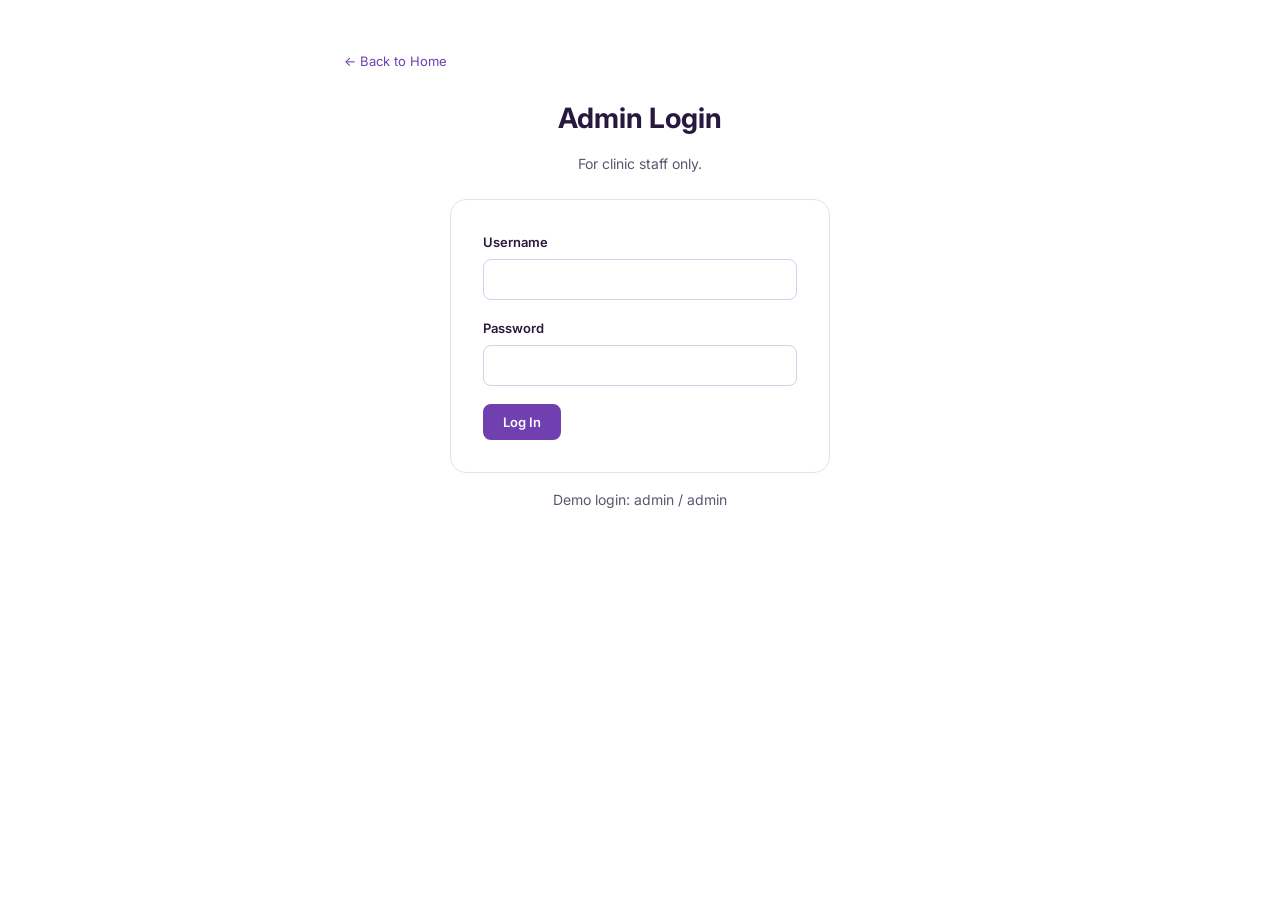
==== admin.html @ a8f2aabf "Add admin page" ====
<!DOCTYPE html>
<html lang="en">
<head>
  <meta charset="UTF-8">
  <meta name="viewport" content="width=device-width, initial-scale=1.0">
  <title>Admin - Teeth Street Dental Clinic</title>
  <link rel="stylesheet" href="css/variables.css">
  <link rel="stylesheet" href="css/base.css">
  <link rel="stylesheet" href="css/buttons.css">
  <link rel="stylesheet" href="css/booking.css">
</head>
<body>

  <!-- LOGIN -->
  <main class="page-narrow" id="loginView">
    <a href="index.html" class="back-link">&larr; Back to Home</a>

    <div class="admin-login">
      <h1 class="section-title">Admin Login</h1>
      <p class="section-subtitle" style="margin-bottom:24px;">For clinic staff only.</p>

      <div class="booking-card">
        <form class="booking-form" id="loginForm">
          <div class="form-group">
            <label for="username">Username</label>
            <input type="text" id="username" required>
          </div>
          <div class="form-group">
            <label for="password">Password</label>
            <input type="password" id="password" required>
          </div>
          <div class="form-message" id="loginMessage"></div>
          <button type="submit" class="btn btn-filled">Log In</button>
        </form>
      </div>
      <p class="section-subtitle" style="margin-top:16px;">Demo login: admin / admin</p>
    </div>
  </main>

  <!-- DASHBOARD -->
  <main class="page-wide" id="dashboardView" style="display:none;">
    <div class="admin-bar">
      <div>
        <h1 class="section-title" style="text-align:left; margin-bottom:4px;">Bookings</h1>
        <p class="section-subtitle" style="text-align:left; margin-bottom:0;" id="countText"></p>
      </div>
      <button type="button" class="btn btn-outline" id="logoutBtn">Log Out</button>
    </div>

    <div class="table-wrap">
      <table class="bookings-table">
        <thead>
          <tr>
            <th>Name</th>
            <th>Phone</th>
            <th>Email</th>
            <th>Service</th>
            <th>Date</th>
            <th>Time</th>
            <th>Status</th>
            <th>Actions</th>
          </tr>
        </thead>
        <tbody id="bookingsBody"></tbody>
      </table>
      <div class="empty-state" id="emptyState" style="display:none;">No bookings yet.</div>
    </div>
  </main>

  <script>
    var ADMIN_USER = 'admin';
    var ADMIN_PASS = 'admin';

    var loginView = document.getElementById('loginView');
    var dashboardView = document.getElementById('dashboardView');
    var loginForm = document.getElementById('loginForm');
    var loginMessage = document.getElementById('loginMessage');
    var bodyEl = document.getElementById('bookingsBody');
    var emptyState = document.getElementById('emptyState');
    var countText = document.getElementById('countText');

    function getBookings() {
      try {
        return JSON.parse(localStorage.getItem('bookings')) || [];
      } catch (err) {
        return [];
      }
    }

    function saveBookings(list) {
      localStorage.setItem('bookings', JSON.stringify(list));
    }

    function escapeHtml(text) {
      var div = document.createElement('div');
      div.textContent = text;
      return div.innerHTML;
    }

    function render() {
      var bookings = getBookings();
      bodyEl.innerHTML = '';

      countText.textContent = bookings.length + ' total booking(s)';
      emptyState.style.display = bookings.length === 0 ? 'block' : 'none';

      bookings.forEach(function (b) {
        var isConfirmed = b.status === 'Confirmed';
        var tr = document.createElement('tr');
        tr.innerHTML =
          '<td>' + escapeHtml(b.name) + '</td>' +
          '<td>' + escapeHtml(b.phone) + '</td>' +
          '<td>' + escapeHtml(b.email) + '</td>' +
          '<td>' + escapeHtml(b.service) + '</td>' +
          '<td>' + escapeHtml(b.date) + '</td>' +
          '<td>' + escapeHtml(b.time) + '</td>' +
          '<td><span class="status ' + (isConfirmed ? 'confirmed' : 'pending') + '">' + escapeHtml(b.status) + '</span></td>' +
          '<td>' +
            (isConfirmed ? '' : '<button class="action-btn" data-action="confirm" data-id="' + b.id + '">Confirm</button>') +
            '<button class="action-btn danger" data-action="delete" data-id="' + b.id + '">Delete</button>' +
          '</td>';
        bodyEl.appendChild(tr);
      });
    }

    function showDashboard() {
      loginView.style.display = 'none';
      dashboardView.style.display = 'block';
      render();
    }

    function showLogin() {
      dashboardView.style.display = 'none';
      loginView.style.display = 'block';
    }

    loginForm.addEventListener('submit', function (e) {
      e.preventDefault();
      var user = document.getElementById('username').value.trim();
      var pass = document.getElementById('password').value;

      if (user === ADMIN_USER && pass === ADMIN_PASS) {
        sessionStorage.setItem('isAdmin', 'yes');
        loginMessage.className = 'form-message';
        loginForm.reset();
        showDashboard();
      } else {
        loginMessage.className = 'form-message error';
        loginMessage.textContent = 'Wrong username or password.';
      }
    });

    document.getElementById('logoutBtn').addEventListener('click', function () {
      sessionStorage.removeItem('isAdmin');
      showLogin();
    });

    bodyEl.addEventListener('click', function (e) {
      var btn = e.target.closest('button[data-action]');
      if (!btn) return;

      var id = Number(btn.getAttribute('data-id'));
      var action = btn.getAttribute('data-action');
      var bookings = getBookings();

      if (action === 'confirm') {
        bookings.forEach(function (b) {
          if (b.id === id) b.status = 'Confirmed';
        });
        saveBookings(bookings);
      } else if (action === 'delete') {
        if (!confirm('Delete this booking?')) return;
        bookings = bookings.filter(function (b) { return b.id !== id; });
        saveBookings(bookings);
      }
      render();
    });

    // If still logged in during this session
    if (sessionStorage.getItem('isAdmin') === 'yes') {
      showDashboard();
    }
  </script>

</body>
</html>
---- css/variables.css ----
:root {
  /* Colors (estimated from the design, we'll fix them using Figma) */
  --purple-main: #703FB0;
  --purple-dark: #28183F;
  --purple-light: #F5EFFB;
  --text-dark: #28183F;
  --text-gray: #5b5670;
  --white: #ffffff;

  /* Fonts */
  --font-heading: 'Inter', sans-serif;
  --font-body:  'Inter', sans-serif;
}
---- css/base.css ----
/* Base styles - reset, font, at container para sa buong site */
@import url('https://fonts.googleapis.com/css2?family=Inter:wght@400;500;600;700&display=swap');

*,
*::before,
*::after {
  margin: 0;
  padding: 0;
  box-sizing: border-box;
}

html {
  scroll-behavior: smooth;
}

body {
  font-family: var(--font-body);
  color: var(--text-dark);
  background-color: var(--white);
  line-height: 1.6;
}

img {
  max-width: 100%;
  display: block;
}

a {
  color: inherit;
}

ul {
  list-style: none;
}

/* Container - gamitin ng lahat ng sections */
.container {
  width: 100%;
  max-width: 1100px;
  margin: 0 auto;
  padding: 0 24px;
}

/* Section spacing at pamagat */
.section {
  padding: 64px 0;
}

.section-title {
  font-family: var(--font-heading);
  font-size: 28px;
  font-weight: 700;
  color: var(--text-dark);
  text-align: center;
  margin-bottom: 12px;
}

.section-subtitle {
  font-size: 14px;
  color: var(--text-gray);
  text-align: center;
  margin-bottom: 40px;
}

/* Light purple na background para sa mga section */
.bg-light {
  background-color: var(--purple-light);
}
---- css/buttons.css ----
/* Reusable button styles - gamitin ng lahat ng members */
.btn {
  display: inline-block;
  padding: 14px 28px;
  border-radius: 8px;
  font-family: var(--font-body);
  font-size: 16px;
  font-weight: 600;
  text-decoration: none;
  cursor: pointer;
  border: 2px solid var(--purple-main);
  transition: background-color 0.3s ease, color 0.3s ease, transform 0.2s ease;
}

/* Filled: "Book an Appointment" */
.btn-filled {
  background-color: var(--purple-main);
  color: var(--white);
}

.btn-filled:hover {
  background-color: var(--purple-dark);
  border-color: var(--purple-dark);
  transform: translateY(-2px);
}

/* Outline: "Call the Clinic" */
.btn-outline {
  background-color: transparent;
  color: var(--purple-main);
}

.btn-outline:hover {
  background-color: var(--purple-main);
  color: var(--white);
  transform: translateY(-2px);
}
---- css/booking.css ----
/* Booking form + Admin page - styles */

/* Page wrapper */
.page-narrow {
  max-width: 640px;
  margin: 0 auto;
  padding: 48px 24px;
}

.page-wide {
  max-width: 1000px;
  margin: 0 auto;
  padding: 48px 24px;
}

.back-link {
  display: inline-block;
  font-size: 13px;
  color: var(--purple-main);
  text-decoration: none;
  margin-bottom: 24px;
}

.back-link:hover {
  text-decoration: underline;
}

/* Booking form */
.booking-card {
  background-color: var(--white);
  border: 1px solid #e8e0f2;
  border-radius: 16px;
  padding: 32px;
}

.booking-form {
  display: flex;
  flex-direction: column;
  gap: 18px;
}

.form-row {
  display: grid;
  grid-template-columns: 1fr 1fr;
  gap: 16px;
}

.form-group {
  display: flex;
  flex-direction: column;
  gap: 6px;
}

.form-group label {
  font-size: 13px;
  font-weight: 600;
  color: var(--text-dark);
}

.form-group input,
.form-group select {
  font-family: var(--font-body);
  font-size: 14px;
  padding: 11px 12px;
  border: 1px solid #d9cdea;
  border-radius: 8px;
  background-color: var(--white);
  color: var(--text-dark);
}

.form-group input:focus,
.form-group select:focus {
  outline: 2px solid var(--purple-main);
  outline-offset: 1px;
  border-color: var(--purple-main);
}

.form-message {
  font-size: 13px;
  padding: 12px 14px;
  border-radius: 8px;
  display: none;
}

.form-message.success {
  display: block;
  background-color: #e8f7ee;
  color: #1f6b3b;
}

.form-message.error {
  display: block;
  background-color: #fdeaea;
  color: #a12b2b;
}

.booking-form .btn {
  align-self: flex-start;
}

/* Admin */
.admin-login {
  max-width: 380px;
  margin: 0 auto;
}

.admin-bar {
  display: flex;
  align-items: center;
  justify-content: space-between;
  flex-wrap: wrap;
  gap: 12px;
  margin-bottom: 24px;
}

.admin-bar .btn,
.admin-login .btn {
  padding: 8px 18px;
  font-size: 13px;
}

.table-wrap {
  overflow-x: auto;
  border: 1px solid #e8e0f2;
  border-radius: 12px;
  background-color: var(--white);
}

.bookings-table {
  width: 100%;
  border-collapse: collapse;
  font-size: 13px;
}

.bookings-table th,
.bookings-table td {
  padding: 12px 14px;
  text-align: left;
  border-bottom: 1px solid #efe8f7;
  white-space: nowrap;
}

.bookings-table th {
  background-color: var(--purple-light);
  color: var(--text-dark);
  font-weight: 700;
}

.bookings-table tr:last-child td {
  border-bottom: none;
}

.status {
  display: inline-block;
  padding: 3px 10px;
  border-radius: 999px;
  font-size: 11px;
  font-weight: 600;
}

.status.pending {
  background-color: #fff4d6;
  color: #8a6100;
}

.status.confirmed {
  background-color: #e8f7ee;
  color: #1f6b3b;
}

.action-btn {
  font-family: var(--font-body);
  font-size: 12px;
  padding: 5px 12px;
  border-radius: 6px;
  border: 1px solid var(--purple-main);
  background-color: transparent;
  color: var(--purple-main);
  cursor: pointer;
  margin-right: 4px;
  transition: background-color 0.2s ease, color 0.2s ease;
}

.action-btn:hover {
  background-color: var(--purple-main);
  color: var(--white);
}

.action-btn.danger {
  border-color: #c0392b;
  color: #c0392b;
}

.action-btn.danger:hover {
  background-color: #c0392b;
  color: var(--white);
}

.empty-state {
  text-align: center;
  padding: 32px;
  color: var(--text-gray);
  font-size: 13px;
}

/* Mobile */
@media (max-width: 576px) {
  .form-row {
    grid-template-columns: 1fr;
  }

  .booking-card {
    padding: 24px 18px;
  }
}
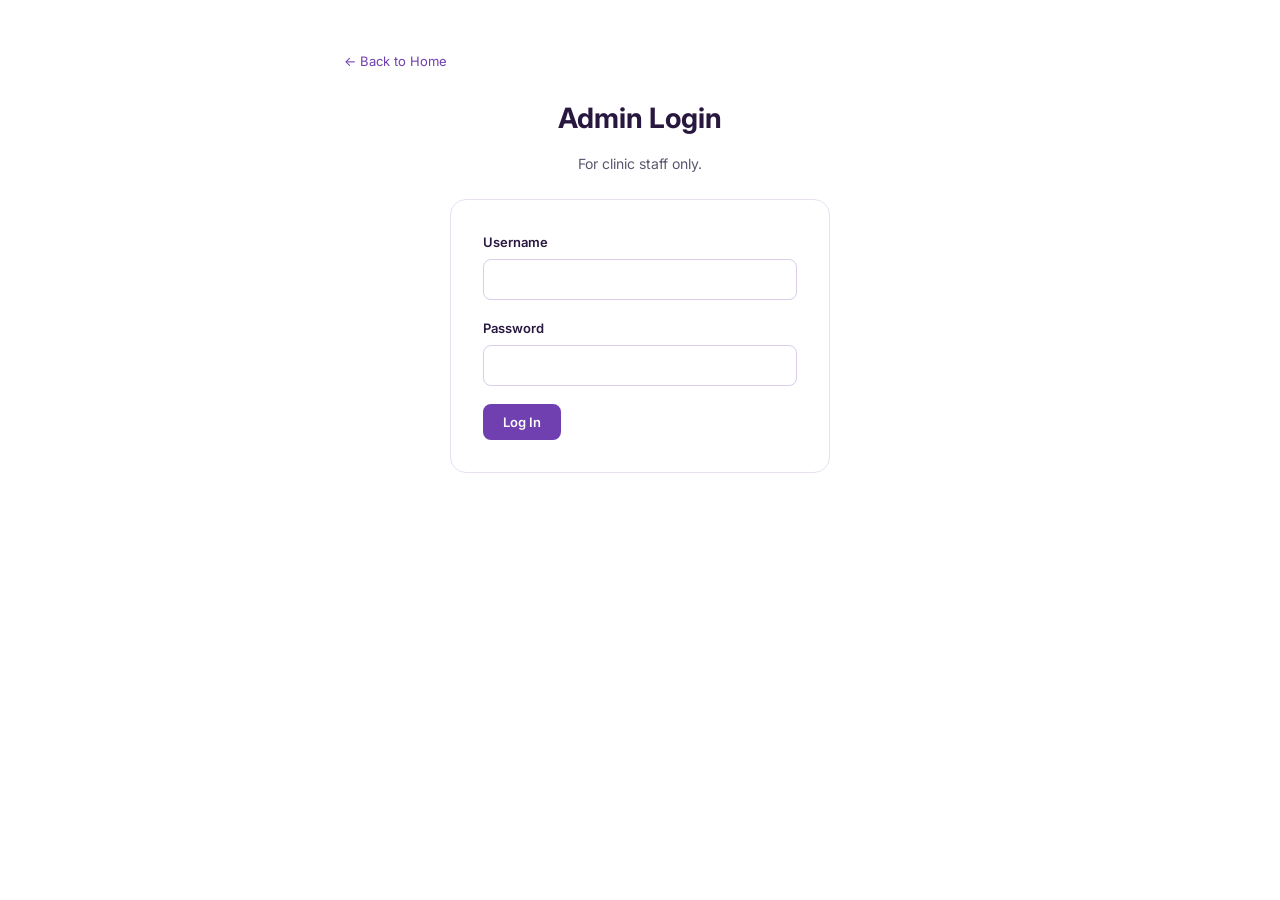
==== commit ecc4ae95: "Update admin.html" ====
--- a/admin.html
+++ b/admin.html
@@ -33,7 +33,7 @@
           <button type="submit" class="btn btn-filled">Log In</button>
         </form>
       </div>
-      <p class="section-subtitle" style="margin-top:16px;">Demo login: admin / admin</p>
+      <p class="section-subtitle" style="margin-top:16px;"></p>
     </div>
   </main>
 
